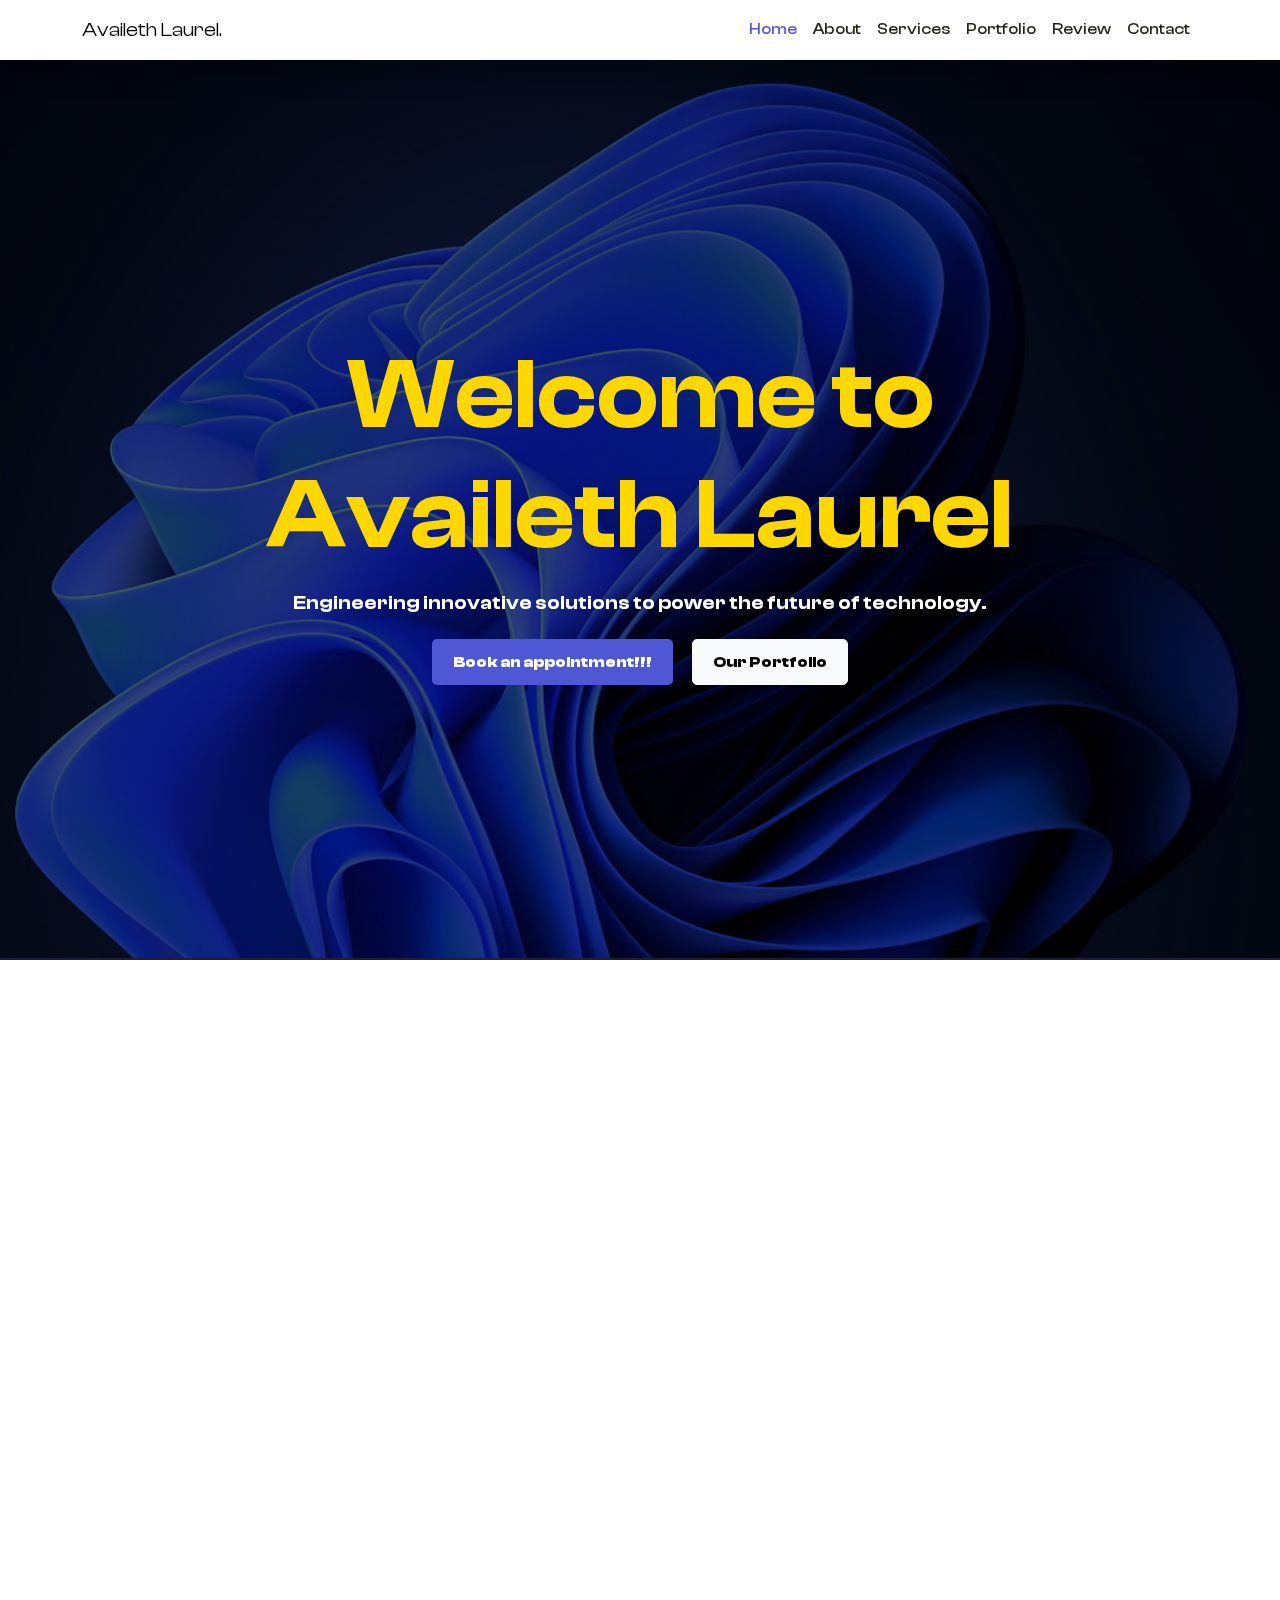
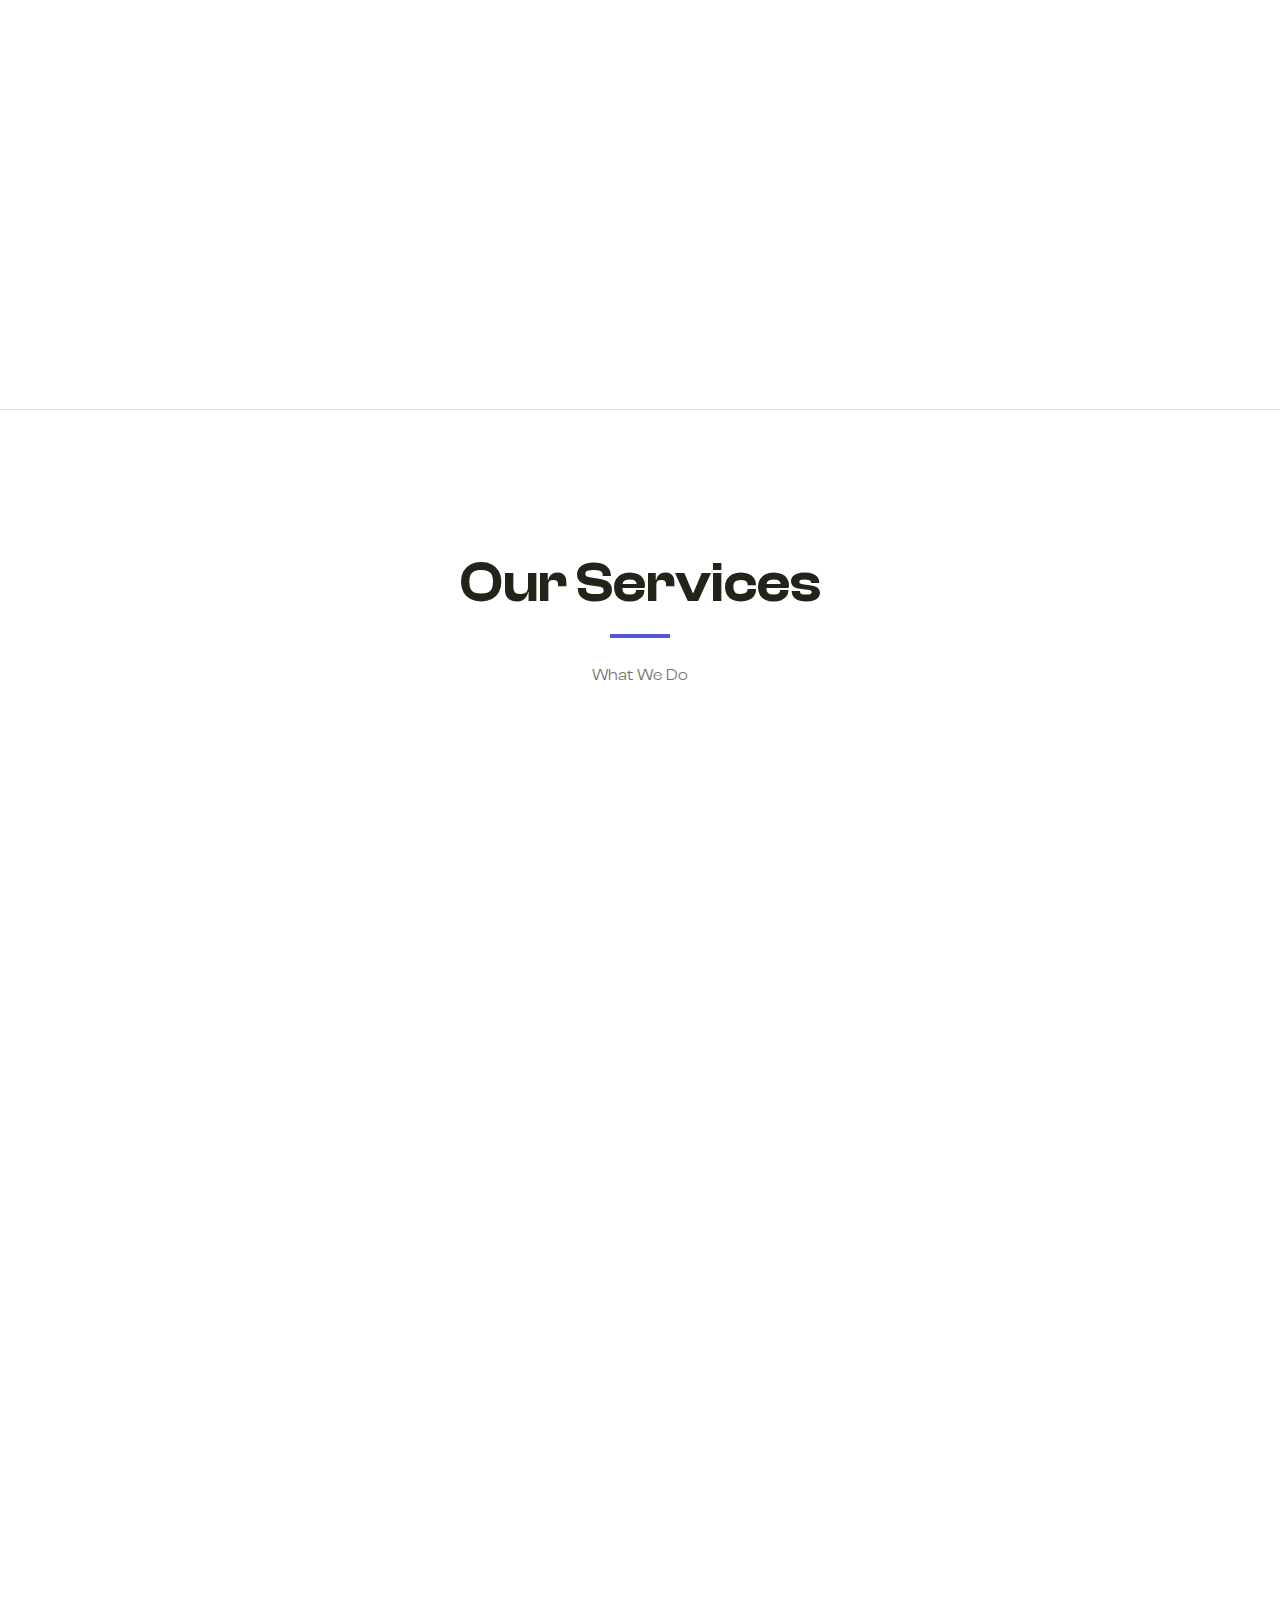
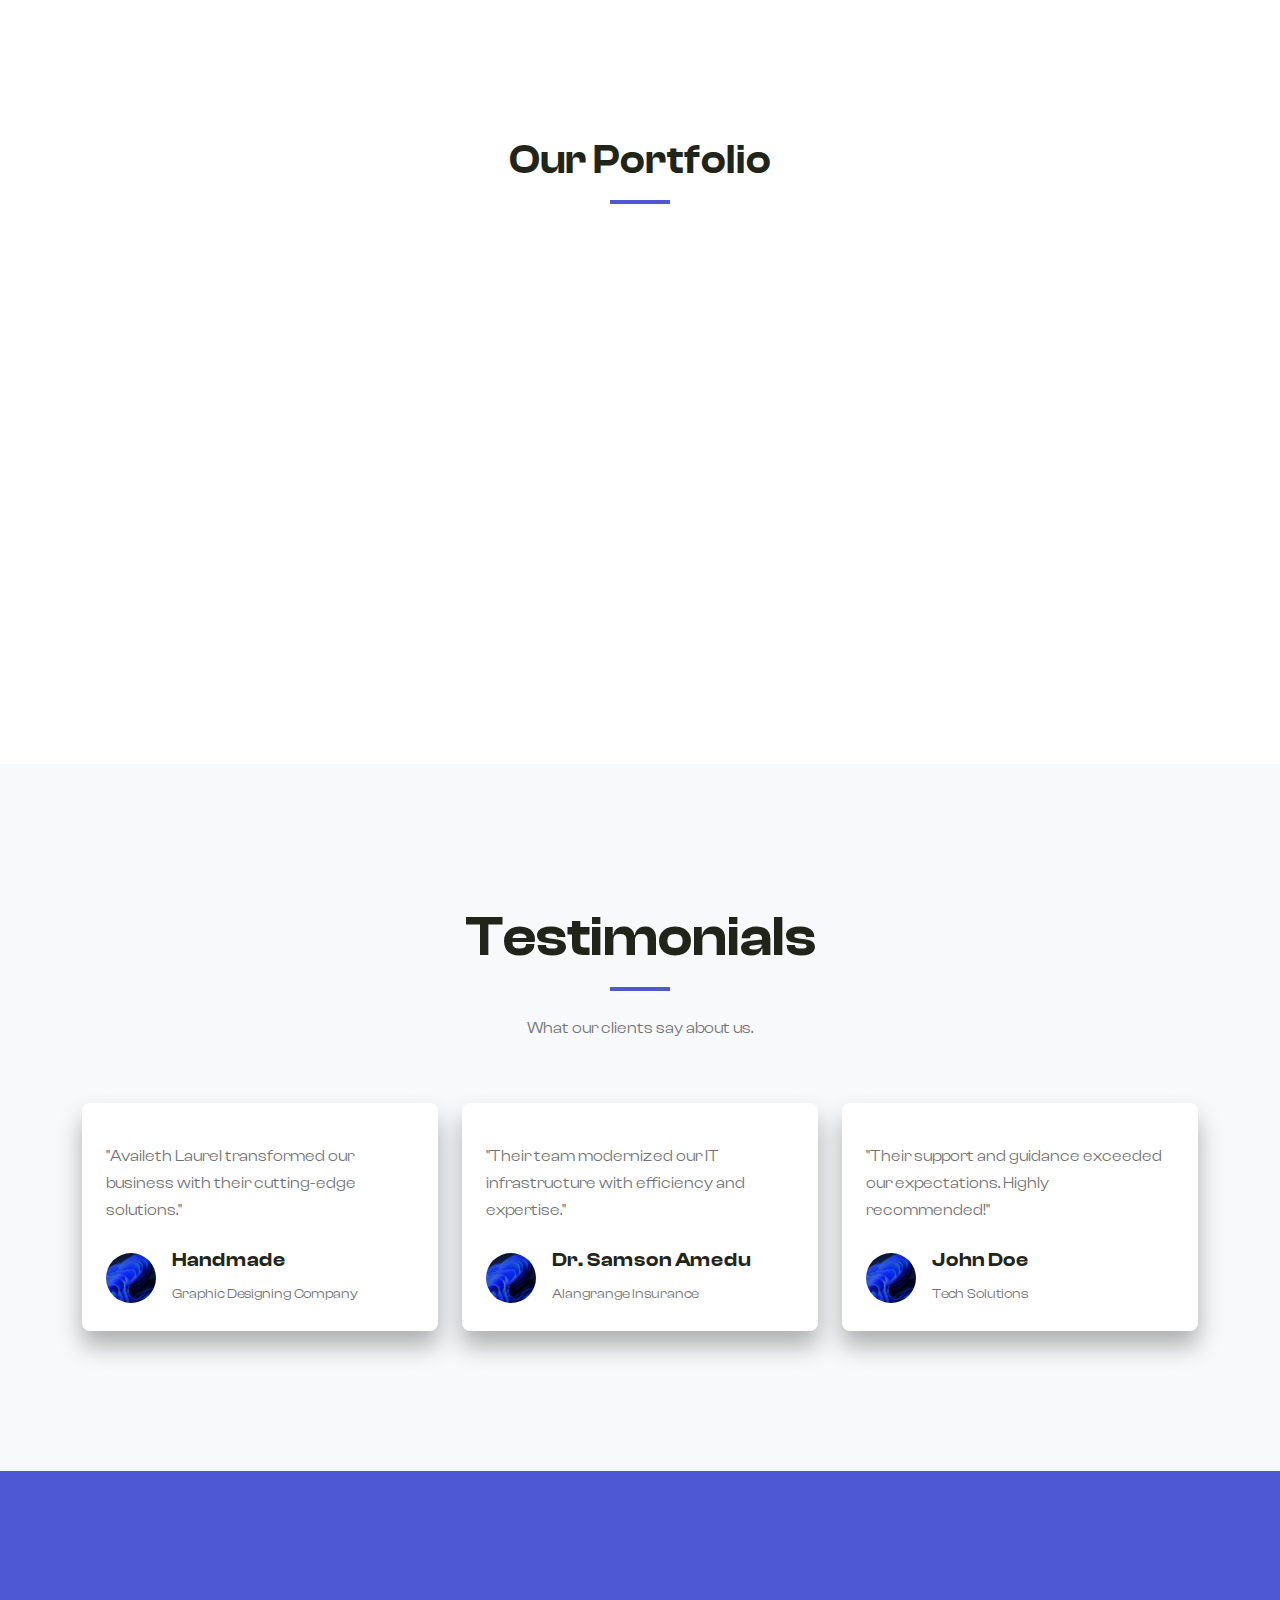
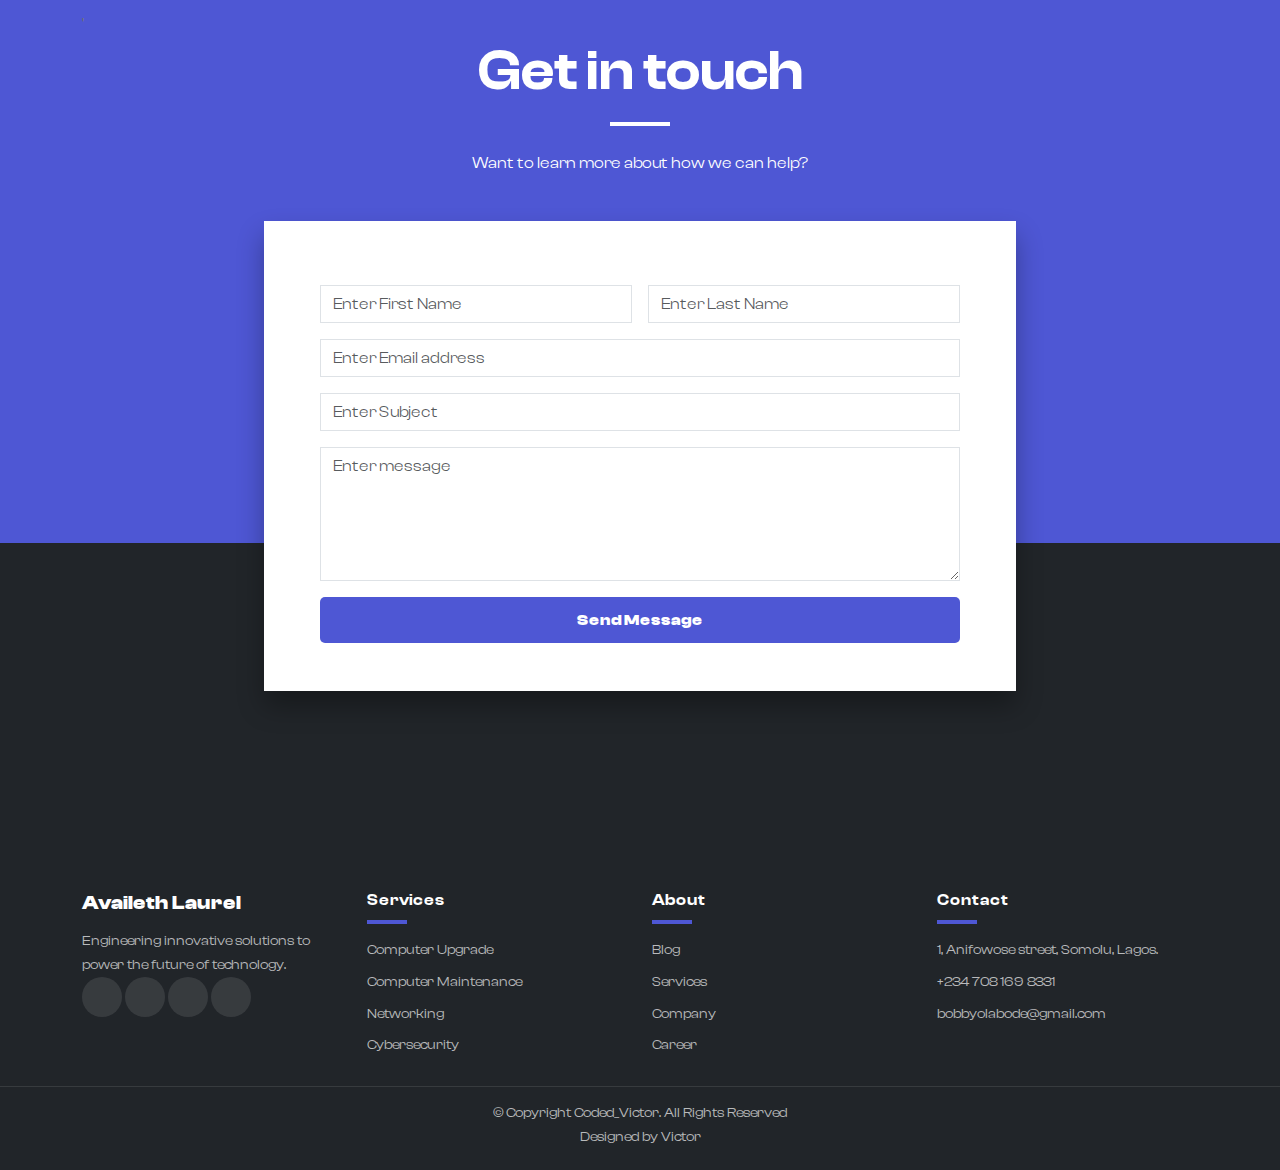
==== index.html @ b618d154 "Add files via upload" ====
<!doctype html>
<html lang="en">
  <head>
    <meta charset="utf-8">
    <meta name="viewport" content="width=device-width, initial-scale=1">
    <title>Company Website </title>
        <link rel="stylesheet" href="	https://cdn.jsdelivr.net/npm/bootstrap@5.3.3/dist/css/bootstrap.min.css">
        <link rel="stylesheet" href="https://cdnjs.cloudflare.com/ajax/libs/animate.css/4.1.1/animate.min.css"/>
        <link href="https://cdn.jsdelivr.net/npm/remixicon@4.5.0/fonts/remixicon.css" rel="stylesheet"/>
        <link rel="stylesheet" href="https://cdn.jsdelivr.net/npm/@fancyapps/ui@5.0/dist/fancybox/fancybox.css"/>
        <link rel="stylesheet" href="https://unpkg.com/aos@next/dist/aos.css" />
        <link rel="stylesheet" href="./assets/css/styles.css">
  </head>
  <body data-bs-spy="scroll" data-bs-target=".navbar">
    

    <!-- NAVBAR -->
    <nav class="navbar navbar-expand-lg bg-white sticky-top">
        <div class="container">
          <a class="navbar-brand" href="#">Availeth Laurel.</a>
          <button class="navbar-toggler" type="button" data-bs-toggle="collapse" data-bs-target="#navbarNavAltMarkup" aria-controls="navbarNavAltMarkup" aria-expanded="false" aria-label="Toggle navigation">
            <span class="navbar-toggler-icon"></span>
          </button>
          <div class="collapse navbar-collapse" id="navbarNavAltMarkup">
            <div class="navbar-nav ms-auto">
              <a class="nav-link active" aria-current="page" href="#hero">Home</a>
              <a class="nav-link" href="#about">About</a>
              <a class="nav-link" href="#services">Services</a>
              <a class="nav-link" href="#portfolio">Portfolio</a>
              <a class="nav-link" href="#review">Review</a>
              <a class="nav-link" href="#contact">Contact</a>

            </div>
          </div>
        </div>
      </nav>

      <!-- HERO -->
      <section id="hero" class="min-vh-100 d-flex align-items-center text-center">
        <div class="container">
            <div class="row">
                <div class="col-12">
                    <!-- AOS triggers scroll animation, Animate.css adds the bounce effect -->
                    <h1 data-aos="fade-right" data-aos-delay="250" 
                        class="animate__animated animate__bounceIn">
                        Welcome to <br>Availeth Laurel
                    </h1>
                    <h5 class="text-white mt-3 mb-4" data-aos="fade-left" data-aos-delay="350">
                        Engineering innovative solutions to power the future of technology.
                    </h5>
                    <div data-aos="fade-up">
                        <a href="#contact" class="btn btn-brand me-2 text-white">Book an appointment!!!</a>
                        <a href="#portfolio" class="btn btn-light ms-2 text-black">Our Portfolio</a>
                    </div>
                </div>
            </div>
        </div>
    </section>
    
      <!-- ABOUT -->
      <section id="about" class="section-padding">
        <div class="container" data-aos="fade-up" data-aos-delay="150">
          <div class="row"  >
            <div class="col-12 text-center">
              <div class="section-title">
                <h1 class="display-4 fw-semibold">About Us</h1>
                <div class="line"></div>
                <p>Get to know Us!</p>
              </div>
            </div>
          </div>
          <div class="row justify-content-between align-items-center">
            <div class="col-lg-6">
              <img src="assets/images/he.png" alt="">
            </div>
            <div class="col-lg-5">
              <h1>About Availeth Laurel</h1>
              <p class="mt-3 mb-4">With a commitment to excellence and a vision for the future, we partner with individuals and organizations to turn ideas into realities. Whether you're upgrading your systems, optimizing your network, or building a new application, Availeth Laurel is here to engineer success.</p>
            <div class="d-flex pt-4 mb-3">
              <div class="iconbox me-4">
              <i class="ri-mail-send-fill"></i>
            </div>
            <div>
              <h5>Reliability and Efficiency</h5>
            <p>Delivering high-quality solutions on time and within budget.</p>
            </div>
          </div>
          <div class="d-flex">
            <div class="iconbox me-4">
              <i class="ri-user-5-fill"></i>
          </div>
          <div>
            <h5>Client-Centric Approach</h5>
          <p>We prioritize understanding client needs and building long-term relationships.</p>
          </div>
        </div>
        <div class="d-flex">
          <div class="iconbox me-4">
          <i class="ri-hand-heart-line"></i>
        </div>
        <div>
          <h5> Vision and Values</h5>
        <p>Values innovation, integrity, and excellence in every project.</p>
        </div>
      </div>
        </div>
      </div>
    </div>
      </section>

      <!-- SERVICES -->
       <section id="services" class="section-padding border-top">
        <div class="container">
          <div class="row">
            <div class="col-12 text-center">
              <div class="section-title">
                <h1 class="display-4 fw-semibold">Our Services </h1>
                <div class="line"></div>
                <p>What We Do</p>
              </div>
            </div>
          </div>
          <div class="row g-4 text-center">
            <div class="col-lg-4 col-sm-6" data-aos="fade-up" data-aos-delay="250">
              <div class="service theme-shadow p-lg-5 p-4">
                <div class="iconbox">
                  <i class="ri-computer-line"></i>
                </div>
                <h5 class="mt-4 mb-3" data-aos="fade-up" data-aos-delay="350">System Procurement and Installation</h5>
                <p>Helping clients choose the right systems for their needs, ensuring compatibility, and providing setup assistance.</p>
              </div>
            </div>
            
            <div class="col-lg-4 col-sm-6" data-aos="fade-up" data-aos-delay="250">
              <div class="service theme-shadow p-lg-5 p-4">
                <div class="iconbox">
                  <i class="ri-stack-fill"></i>
                </div>
                <h5 class="mt-4 mb-3" data-aos="fade-up" data-aos-delay="350">Computer Upgrade</h5>
                <p>Enhancing your computer's performance with the latest hardware and software upgrades.</p>
              </div>
            </div>
            <div class="col-lg-4 col-sm-6" data-aos="fade-up" data-aos-delay="450">
              <div class="service theme-shadow p-lg-5 p-4">
                <div class="iconbox">
                  <i class="ri-tools-line"></i>
                </div>
                <h5 class="mt-4 mb-3">Computer Maintenance</h5>
                <p>Ensuring your systems run smoothly with regular check-ups and technical support.</p>
              </div>
            </div>
            <div class="col-lg-4 col-sm-6" data-aos="fade-up" data-aos-delay="550">
              <div class="service theme-shadow p-lg-5 p-4">
                <div class="iconbox">
                  <i class="ri-file-lock-fill"></i>                  
                </div>
                <h5 class="mt-4 mb-3">Cybersecurity Implementation</h5>
                <p>Protecting systems against breaches and vulnerabilities.</p>
              </div>
            </div>
            <div class="col-lg-4 col-sm-6">
              <div class="service theme-shadow p-lg-5 p-4" data-aos="fade-up" data-aos-delay="650">
                <div class="iconbox">
                  <i class="ri-links-line"></i>
                </div>
                <h5 class="mt-4 mb-3">Networking Solutions</h5>
                <p>Designing and managing secure computer networks.</p>
              </div>
            </div>

          </div>
          </div>
       </section>

       <!-- PORTFOLIO -->

       <section id="portfolio" class="section-padding">
        <div class="container">
          <div class="row">
            <div class="col-12 text-center">
              <div class="section-title">
                <h1 class="display=4 fw-semibold">Our Portfolio</h1>
                <div class="line"></div>
                <p></p>
              </div>
            </div>
          </div>
          <div class="row">
            <div class="col-md-4" data-aos="fade-up" data-aos-delay="150">
                <a data-fancybox="gallery" href="./assets/images/laptop1.PNG">
                    <img src="./assets/images/laptop1.PNG" alt="Portfolio 1" class="img-fluid">
                    <i class="ri-search-line"></i>
                </a>
            </div>
            <div class="col-md-4" data-aos="fade-up" data-aos-delay="250">
                <a data-fancybox="gallery" href="./assets/images/envy.png">
                    <img src="./assets/images/envy.PNG" alt="Portfolio 2" class="img-fluid">
                    <i class="ri-search-line"></i>
                </a>
            </div>
            <div class="col-md-4" data-aos="fade-up" data-aos-delay="350">
                <a data-fancybox="gallery" href="./assets/images/Lenovo.png">
                    <img src="./assets/images/lenovo.png" alt="Portfolio 3" class="img-fluid">
                    <i class="ri-search-line"></i>
                </a>
            </div>
        </div>
        
 
       </section>
       
       <section id="review" class="section-padding bg-light">
        <div class="container">
            <div class="row">
                <div class="col-12 text-center">
                    <div class="section-title">
                        <h1 class="display-4 fw-semibold">Testimonials</h1>
                        <div class="line"></div>
                        <p>What our clients say about us.</p>
                    </div>
                </div>
            </div>
            <div class="row gy-5 gx-4">
                <!-- Testimonial 1 -->
                <div class="col-lg-4 col-md-6">
                    <div class="review theme-shadow p-4 bg-white">
                        <div class="review-head text-warning mb-3">
                            <i class="ri-star-s-fill"></i>
                            <i class="ri-star-s-fill"></i>
                            <i class="ri-star-s-fill"></i>
                            <i class="ri-star-s-fill"></i>
                            <i class="ri-star-s-fill"></i>
                        </div>
                        <p>"Availeth Laurel transformed our business with their cutting-edge solutions."</p>
                        <div class="review-person d-flex align-items-center mt-4">
                            <img src="./assets/images/try.PNG" alt="Reviewer" class="me-3">
                            <div>
                                <h5>Handmade</h5>
                                <small>Graphic Designing Company</small>
                            </div>
                        </div>
                    </div>
                </div>
                <!-- Testimonial 2 -->
                <div class="col-lg-4 col-md-6">
                    <div class="review theme-shadow p-4 bg-white">
                        <div class="review-head text-warning mb-3">
                            <i class="ri-star-s-fill"></i>
                            <i class="ri-star-s-fill"></i>
                            <i class="ri-star-s-fill"></i>
                            <i class="ri-star-s-fill"></i>
                            <i class="ri-star-s-fill"></i>
                        </div>
                        <p>"Their team modernized our IT infrastructure with efficiency and expertise."</p>
                        <div class="review-person d-flex align-items-center mt-4">
                            <img src="./assets/images/try.PNG" alt="Reviewer" class="me-3">
                            <div>
                                <h5>Dr. Samson Amedu</h5>
                                <small>Alangrange Insurance</small>
                            </div>
                        </div>
                    </div>
                </div>
                <!-- Testimonial 3 -->
                <div class="col-lg-4 col-md-6">
                    <div class="review theme-shadow p-4 bg-white">
                        <div class="review-head text-warning mb-3">
                            <i class="ri-star-s-fill"></i>
                            <i class="ri-star-s-fill"></i>
                            <i class="ri-star-s-fill"></i>
                            <i class="ri-star-s-fill"></i>
                            <i class="ri-star-s-fill"></i>
                        </div>
                        <p>"Their support and guidance exceeded our expectations. Highly recommended!"</p>
                        <div class="review-person d-flex align-items-center mt-4">
                            <img src="./assets/images/try.PNG" alt="Reviewer" class="me-3">
                            <div>
                                <h5>John Doe</h5>
                                <small>Tech Solutions</small>
                            </div>
                        </div>
                    </div>
                </div>
            </div>
        </div>
    </section>
    
       <!-- CONTACT -->
       <section class="section-padding bg-dark" id="contact">
        <div class="container">'
          <div class="row">
            <div class="col-12 text-center">
              <div class="section-title">
                <h1 class="display-4 text-white fw-semibold">Get in touch</h1>
                <div class="line bg-white"></div>
                <p class="text-white">Want to learn more about how we can help?</p>
              </div>
            </div>
          </div>
          <div class="row justify-content-center">
            <div class="col-lg-8">
              <form id="contactForm" class="row g-3 p-lg-5 p-4 bg-white theme-shadow">
                <div class="form-group col-lg-6">
                    <input type="text" name="firstName" class="form-control" placeholder="Enter First Name" required>
                </div>
                <div class="form-group col-lg-6">
                    <input type="text" name="lastName" class="form-control" placeholder="Enter Last Name">
                </div>
                <div class="form-group col-lg-12">
                    <input type="email" name="email" class="form-control" placeholder="Enter Email address" required>
                </div>
                <div class="form-group col-lg-12">
                    <input type="text" name="subject" class="form-control" placeholder="Enter Subject">
                </div>
                <div class="form-group col-lg-12">
                    <textarea name="message" rows="5" class="form-control" placeholder="Enter message" required></textarea>
                </div>
                <div class="form-group col-lg-12 d-grid">
                    <button type="button" id="sendMessageButton" class="btn btn-brand text-white">Send Message</button>
                </div>
            </form>
                      
            </div>
          </div>
        </div>
       </section>

       <footer>
        <div class="footer-top container">
            <div class="row">
                <!-- Logo and Description -->
                <div class="col-md-3">
                    <h5>Availeth Laurel</h5>
                    <p>Engineering innovative solutions to power the future of technology.</p>
                    <div class="social-links">
                        <a href="https://wa.me/2347081698331"><i class="ri-whatsapp-fill"></i></a>
                        <a href="https://web.facebook.com/availethlaurel"><i class="ri-facebook-line"></i></a>
                        <a href="https://twitter.com/Availethlaurel"><i class="ri-twitter-x-line"></i></a>
                        <a href="https://www.tiktok.com/@thomas.olabode.av?_t=8s6eolh88r0&_r=1"><i class="ri-tiktok-line"></i></a>
                    </div>
                </div>
                <!-- Services Section -->
                <div class="col-md-3">
                    <h6>Services</h6>
                    <div class="line"></div>
                    <ul>
                        <li><a href="#services">Computer Upgrade</a></li>
                        <li><a href="#services">Computer Maintenance</a></li>
                        <li><a href="#services">Networking</a></li>
                        <li><a href="#services">Cybersecurity</a></li>
                    </ul>
                </div>
                <!-- About Section -->
                <div class="col-md-3">
                    <h6>About</h6>
                    <div class="line"></div>
                    <ul>
                        <li><a href="#">Blog</a></li>
                        <li><a href="#">Services</a></li>
                        <li><a href="#">Company</a></li>
                        <li><a href="#">Career</a></li>
                    </ul>
                </div>
                <!-- Contact Section -->
                <div class="col-md-3">
                    <h6>Contact</h6>
                    <div class="line"></div>
                    <ul>
                        <li>1, Anifowose street, Somolu, Lagos.</li>
                        <li>+234 708 169 8331</li>
                        <li><a href="bobbyolabode@gmail.com">bobbyolabode@gmail.com</a></li>
                    </ul>
                </div>
            </div>
        </div>
        <div class="footer-bottom text-center">
            <p>© Copyright Coded_Victor.    All Rights Reserved</p>
            <p>Designed by <a href=https://wa.me/2348188005812>Victor</a></p>
        </div>
    </footer>    
     <script src="https://cdn.jsdelivr.net/npm/bootstrap@5.3.3/dist/js/bootstrap.bundle.min.js"></script>
    <script src="https://cdn.jsdelivr.net/npm/@fancyapps/ui@5.0/dist/fancybox/fancybox.umd.js"></script>    
    <script src="https://unpkg.com/aos@next/dist/aos.js"></script>
     <script src="./assets/js/main.js"></script>
  </body>
</html>
---- assets/css/styles.css ----
@import url(../css/clash-display.css);

:root {
    --c-dark: #212519;
    --c-brand: #4e57d4;
    --c-brand-light: #6970dd;
    --c-body: #727272;
    --font-base: "ClashDisplay-Variable", sans-serif;
    --box-shadow: 0px 15px 25px rgba(0,0,0,0.3);
    --transition: all 0.5s ease ;
}

body{
    font-family: var(--font-base);
    line-height: 1.7;
    color: var(--c-body);
}

h1, h2, h3, h4, h5, h6,
.h1, .h2, .h3, .h4, .h5, .h6 {
    font-weight: 600;
    color: var(--c-dark);
}

a{
    text-decoration: none;
    color: var(--c-brand);
    transition: var(--transition);
}

a:hover {
    color: var(--c-brand-light);

}


img{
    max-width: 100%;
    height: auto;

}

.section-padding{
    padding-top: 140px;
    padding-bottom: 140px;
}

.theme-shadow{
    box-shadow: var(--box-shadow);
}

/* IMAGE ZOOM */
.image-zoom{
    position: relative;
    overflow: hidden;
}

.image-zoom-wrapper img{
    transition: var(--transition);

}

.image-zoom:hover .image-zoom-wrapper img{
    transform: scale(1.1);
}

/* NAVBAR */

.navbar{
    box-shadow: var(--box-shadow);
}
.navbar-nav .nav-link {
    font-weight: 500;
    color: var(--c-dark);
}

.navbar-nav .nav-link.active{
    color: var(--c-brand);
}

/* HERO */
#hero{
    background: linear-gradient(rgba(0,0,0,0.507), rgba(0,0,0,0.438)), url(../images/try.PNG) ;
    background-position: center;
    background-size: cover;
}

/* SECTION */

.section-title{
    margin-bottom: 60px;

}

.section-title .line{
    width: 60px;
    height: 4px;
    background-color: var(--c-brand);
    margin: 16px auto 24px auto;
}

.section-title p{
    max-width: 500px;
    margin-left: auto;
    margin-right: auto;
}

/* WELCOME */
.animate__animated.animate__bounceIn {
    font-size: 100px;
    --animate-duration: 10s;
    color: gold;
  }


/* BTN */
.btn {
    font-weight: bold;
    font-size: 16px;
    padding: 10px 20px;
    border-radius: 5px;
    text-decoration: none;
    display: inline-block;
    text-align: center;
}

.btn-brand {
    background-color: #4e57d4;
    color: white;
}

.btn-brand:hover {
    background-color: #6970dd;
    color: #fff;
}


/* ICONBOX */
.iconbox{
    width: 60px;
    height: 60px;
    display: inline-flex;
    align-items: center;
    justify-content: center;
    background: rgba(var(--c-brand-rgb),0.2);
     color: var(--c-brand);
     font-size: 34px;
     flex: none;

}

/* SERVICE */
.service{
    position: relative;
    overflow: hidden;
    z-index: 2;

}

.service::after{
    content: "";
    width: 48px;
    height: 40px;
    background: rgba(var(--c-brand-rgb), 0.2);
    position: absolute;
    bottom: 0;
    right: 0;
    transition: var(--transition);
}

.service:hover::after{
    width: 100%;
    height: 100%;
    background: var(--c-brand);
    z-index: -1;
}

.service:hover h5,
.service:hover p{
    color: white;
}
.service:hover .iconbox{
        background-color: rgba(68, 24, 24, 0.52);
        color: white;
}

/* PORTFOLIO */
.portfolio-item .iconbox{
    background-color: var(--c-brand);
    color: white;
    position: absolute;
    top: 40%;
    left: 50%;
    transform: translate(-50%, -50%);
    opacity: 0;

}

.portfolio-item:hover .iconbox{
    opacity: 1;
    top: 50%;
    
}

.portfolio-item {
    position: relative;
    overflow: hidden;
    margin-bottom: 20px;
}

.portfolio-item img {
    width: 100%;
    height: auto;
    object-fit: cover;
    margin-bottom: 20px;
    border-radius: 8px; /* Optional: Rounded corners */
    transition: transform 0.3s ease;
}

.portfolio-item img:hover {
    transform: scale(1.05); /* Slight zoom on hover */
}

/* ICON */
/* Portfolio Section */
.col-md-4 {
    position: relative;
    margin-bottom: 20px;
}

.col-md-4 img {
    width: 100%;
    height: auto;
    display: block;
    border-radius: 8px; /* Optional: Rounded corners */
    transition: transform 0.3s ease;
}

/* Hover Zoom Effect for Images */
.col-md-4 img:hover {
    transform: scale(1.05); /* Slight zoom-in on hover */
}

/* Icon Styling */
.col-md-4 i {
    position: absolute;
    top: 50%;
    left: 50%;
    transform: translate(-50%, -50%);
    font-size: 2rem;
    color: white;
    opacity: 0; /* Initially hidden */
    background-color: blue;
    width: 50px;
    height: 50px;
    display: flex;
    justify-content: center;
    align-items: center;
    border-radius: 8px; /* Rounded corners for the square */
    transition: opacity 0.3s ease, transform 0.3s ease;
}

/* Show Icon on Hover */
.col-md-4:hover i {
    opacity: 1; /* Make icon visible on hover */
    transform: translate(-50%, -50%) scale(1.1); /* Slightly enlarge the icon on hover */
}

/* Testimonials Section */
.review {
    border-radius: 8px;
    box-shadow: var(--box-shadow);
    transition: var(--transition);
}

.review:hover {
    transform: scale(1.02);
}

.review-head i {
    font-size: 20px;
}

.review-person img {
    width: 50px;
    height: 50px;
    border-radius: 50%;
    object-fit: cover;
}

/* CONTACT */
#contact{
    position: relative;
    z-index: 2;
}

#contact::after{
    content: "";
    width: 100%;
    height: 70%;
    background: var(--c-brand);
    background-position: center;
    background-size: cover;
    position: absolute;
    top: 0;
    left: 0;
    z-index: -1;
}

#contact .form-control{
    border-radius: 0;
}

#contact .form-control:focus{
    box-shadow: none;
    border-color: var(--c-brand-light);
}

/* Footer */
footer {
    background-color: #212529;
    color: rgba(255, 255, 255, 0.7);
    padding-top: 60px;
    padding-bottom: 20px;
    font-size: 14px;
    line-height: 1.7;
}

footer h5 {
    font-size: 20px;
    font-weight: 700;
    color: white;
    margin-bottom: 15px;
}

footer h6 {
    font-size: 16px;
    font-weight: 600;
    color: white;
    margin-bottom: 10px;
}

footer p,
footer a {
    font-size: 14px;
    color: rgba(255, 255, 255, 0.7);
    margin: 0;
}

footer ul {
    list-style: none;
    padding: 0;
    margin: 0;
}

footer ul li {
    margin-bottom: 8px;
}

footer ul li a:hover {
    color: #4e57d4;
}

footer .line {
    width: 40px;
    height: 4px;
    background-color: #4e57d4;
    margin-bottom: 15px;
}

.social-links a {
    height: 40px;
    width: 40px;
    display: inline-flex;
    align-items: center;
    justify-content: center;
    background-color: rgba(255,255,255,0.1);
    color: rgba(255, 255, 255, 0.7);
    border-radius: 100px;
    font-size: 18px;
    transition: 0.3s;
}

.social-links a:hover {
    color: #4e57d4;
}

.footer-bottom {
    border-top: 1px solid rgba(255, 255, 255, 0.1);
    padding-top: 15px;
    margin-top: 20px;
    font-size: 13px;
    color: rgba(255, 255, 255, 0.5);
}
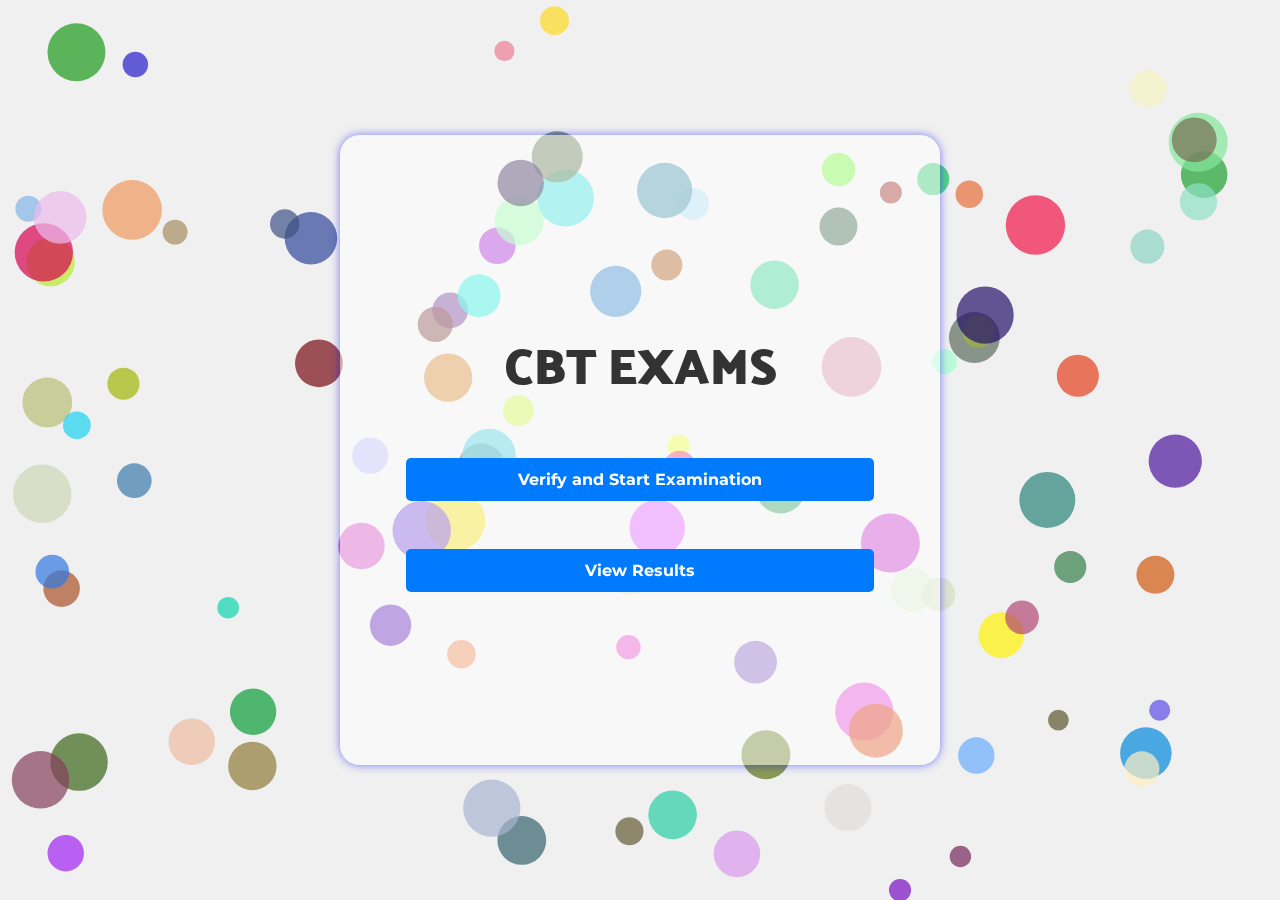
==== commit 0477bbad: "Create index.html" ====
--- a/index.html
+++ b/index.html
@@ -1,386 +1,21 @@
-<!doctype html>
-<html lang="en">
-  <head>
-    <meta charset="utf-8">
-    <meta name="viewport" content="width=device-width, initial-scale=1">
-    <title>Company Website </title>
-        <link rel="stylesheet" href="	https://cdn.jsdelivr.net/npm/bootstrap@5.3.3/dist/css/bootstrap.min.css">
-        <link rel="stylesheet" href="https://cdnjs.cloudflare.com/ajax/libs/animate.css/4.1.1/animate.min.css"/>
-        <link href="https://cdn.jsdelivr.net/npm/remixicon@4.5.0/fonts/remixicon.css" rel="stylesheet"/>
-        <link rel="stylesheet" href="https://cdn.jsdelivr.net/npm/@fancyapps/ui@5.0/dist/fancybox/fancybox.css"/>
-        <link rel="stylesheet" href="https://unpkg.com/aos@next/dist/aos.css" />
-        <link rel="stylesheet" href="./assets/css/styles.css">
-  </head>
-  <body data-bs-spy="scroll" data-bs-target=".navbar">
-    
-
-    <!-- NAVBAR -->
-    <nav class="navbar navbar-expand-lg bg-white sticky-top">
-        <div class="container">
-          <a class="navbar-brand" href="#">Availeth Laurel.</a>
-          <button class="navbar-toggler" type="button" data-bs-toggle="collapse" data-bs-target="#navbarNavAltMarkup" aria-controls="navbarNavAltMarkup" aria-expanded="false" aria-label="Toggle navigation">
-            <span class="navbar-toggler-icon"></span>
-          </button>
-          <div class="collapse navbar-collapse" id="navbarNavAltMarkup">
-            <div class="navbar-nav ms-auto">
-              <a class="nav-link active" aria-current="page" href="#hero">Home</a>
-              <a class="nav-link" href="#about">About</a>
-              <a class="nav-link" href="#services">Services</a>
-              <a class="nav-link" href="#portfolio">Portfolio</a>
-              <a class="nav-link" href="#review">Review</a>
-              <a class="nav-link" href="#contact">Contact</a>
-
-            </div>
-          </div>
-        </div>
-      </nav>
-
-      <!-- HERO -->
-      <section id="hero" class="min-vh-100 d-flex align-items-center text-center">
-        <div class="container">
-            <div class="row">
-                <div class="col-12">
-                    <!-- AOS triggers scroll animation, Animate.css adds the bounce effect -->
-                    <h1 data-aos="fade-right" data-aos-delay="250" 
-                        class="animate__animated animate__bounceIn">
-                        Welcome to <br>Availeth Laurel
-                    </h1>
-                    <h5 class="text-white mt-3 mb-4" data-aos="fade-left" data-aos-delay="350">
-                        Engineering innovative solutions to power the future of technology.
-                    </h5>
-                    <div data-aos="fade-up">
-                        <a href="#contact" class="btn btn-brand me-2 text-white">Book an appointment!!!</a>
-                        <a href="#portfolio" class="btn btn-light ms-2 text-black">Our Portfolio</a>
-                    </div>
-                </div>
-            </div>
-        </div>
-    </section>
-    
-      <!-- ABOUT -->
-      <section id="about" class="section-padding">
-        <div class="container" data-aos="fade-up" data-aos-delay="150">
-          <div class="row"  >
-            <div class="col-12 text-center">
-              <div class="section-title">
-                <h1 class="display-4 fw-semibold">About Us</h1>
-                <div class="line"></div>
-                <p>Get to know Us!</p>
-              </div>
-            </div>
-          </div>
-          <div class="row justify-content-between align-items-center">
-            <div class="col-lg-6">
-              <img src="assets/images/he.png" alt="">
-            </div>
-            <div class="col-lg-5">
-              <h1>About Availeth Laurel</h1>
-              <p class="mt-3 mb-4">With a commitment to excellence and a vision for the future, we partner with individuals and organizations to turn ideas into realities. Whether you're upgrading your systems, optimizing your network, or building a new application, Availeth Laurel is here to engineer success.</p>
-            <div class="d-flex pt-4 mb-3">
-              <div class="iconbox me-4">
-              <i class="ri-mail-send-fill"></i>
-            </div>
-            <div>
-              <h5>Reliability and Efficiency</h5>
-            <p>Delivering high-quality solutions on time and within budget.</p>
-            </div>
-          </div>
-          <div class="d-flex">
-            <div class="iconbox me-4">
-              <i class="ri-user-5-fill"></i>
-          </div>
-          <div>
-            <h5>Client-Centric Approach</h5>
-          <p>We prioritize understanding client needs and building long-term relationships.</p>
-          </div>
-        </div>
-        <div class="d-flex">
-          <div class="iconbox me-4">
-          <i class="ri-hand-heart-line"></i>
-        </div>
-        <div>
-          <h5> Vision and Values</h5>
-        <p>Values innovation, integrity, and excellence in every project.</p>
-        </div>
-      </div>
-        </div>
-      </div>
-    </div>
-      </section>
-
-      <!-- SERVICES -->
-       <section id="services" class="section-padding border-top">
-        <div class="container">
-          <div class="row">
-            <div class="col-12 text-center">
-              <div class="section-title">
-                <h1 class="display-4 fw-semibold">Our Services </h1>
-                <div class="line"></div>
-                <p>What We Do</p>
-              </div>
-            </div>
-          </div>
-          <div class="row g-4 text-center">
-            <div class="col-lg-4 col-sm-6" data-aos="fade-up" data-aos-delay="250">
-              <div class="service theme-shadow p-lg-5 p-4">
-                <div class="iconbox">
-                  <i class="ri-computer-line"></i>
-                </div>
-                <h5 class="mt-4 mb-3" data-aos="fade-up" data-aos-delay="350">System Procurement and Installation</h5>
-                <p>Helping clients choose the right systems for their needs, ensuring compatibility, and providing setup assistance.</p>
-              </div>
-            </div>
-            
-            <div class="col-lg-4 col-sm-6" data-aos="fade-up" data-aos-delay="250">
-              <div class="service theme-shadow p-lg-5 p-4">
-                <div class="iconbox">
-                  <i class="ri-stack-fill"></i>
-                </div>
-                <h5 class="mt-4 mb-3" data-aos="fade-up" data-aos-delay="350">Computer Upgrade</h5>
-                <p>Enhancing your computer's performance with the latest hardware and software upgrades.</p>
-              </div>
-            </div>
-            <div class="col-lg-4 col-sm-6" data-aos="fade-up" data-aos-delay="450">
-              <div class="service theme-shadow p-lg-5 p-4">
-                <div class="iconbox">
-                  <i class="ri-tools-line"></i>
-                </div>
-                <h5 class="mt-4 mb-3">Computer Maintenance</h5>
-                <p>Ensuring your systems run smoothly with regular check-ups and technical support.</p>
-              </div>
-            </div>
-            <div class="col-lg-4 col-sm-6" data-aos="fade-up" data-aos-delay="550">
-              <div class="service theme-shadow p-lg-5 p-4">
-                <div class="iconbox">
-                  <i class="ri-file-lock-fill"></i>                  
-                </div>
-                <h5 class="mt-4 mb-3">Cybersecurity Implementation</h5>
-                <p>Protecting systems against breaches and vulnerabilities.</p>
-              </div>
-            </div>
-            <div class="col-lg-4 col-sm-6">
-              <div class="service theme-shadow p-lg-5 p-4" data-aos="fade-up" data-aos-delay="650">
-                <div class="iconbox">
-                  <i class="ri-links-line"></i>
-                </div>
-                <h5 class="mt-4 mb-3">Networking Solutions</h5>
-                <p>Designing and managing secure computer networks.</p>
-              </div>
-            </div>
-
-          </div>
-          </div>
-       </section>
-
-       <!-- PORTFOLIO -->
-
-       <section id="portfolio" class="section-padding">
-        <div class="container">
-          <div class="row">
-            <div class="col-12 text-center">
-              <div class="section-title">
-                <h1 class="display=4 fw-semibold">Our Portfolio</h1>
-                <div class="line"></div>
-                <p></p>
-              </div>
-            </div>
-          </div>
-          <div class="row">
-            <div class="col-md-4" data-aos="fade-up" data-aos-delay="150">
-                <a data-fancybox="gallery" href="./assets/images/laptop1.PNG">
-                    <img src="./assets/images/laptop1.PNG" alt="Portfolio 1" class="img-fluid">
-                    <i class="ri-search-line"></i>
-                </a>
-            </div>
-            <div class="col-md-4" data-aos="fade-up" data-aos-delay="250">
-                <a data-fancybox="gallery" href="./assets/images/envy.png">
-                    <img src="./assets/images/envy.PNG" alt="Portfolio 2" class="img-fluid">
-                    <i class="ri-search-line"></i>
-                </a>
-            </div>
-            <div class="col-md-4" data-aos="fade-up" data-aos-delay="350">
-                <a data-fancybox="gallery" href="./assets/images/Lenovo.png">
-                    <img src="./assets/images/lenovo.png" alt="Portfolio 3" class="img-fluid">
-                    <i class="ri-search-line"></i>
-                </a>
-            </div>
-        </div>
-        
- 
-       </section>
-       
-       <section id="review" class="section-padding bg-light">
-        <div class="container">
-            <div class="row">
-                <div class="col-12 text-center">
-                    <div class="section-title">
-                        <h1 class="display-4 fw-semibold">Testimonials</h1>
-                        <div class="line"></div>
-                        <p>What our clients say about us.</p>
-                    </div>
-                </div>
-            </div>
-            <div class="row gy-5 gx-4">
-                <!-- Testimonial 1 -->
-                <div class="col-lg-4 col-md-6">
-                    <div class="review theme-shadow p-4 bg-white">
-                        <div class="review-head text-warning mb-3">
-                            <i class="ri-star-s-fill"></i>
-                            <i class="ri-star-s-fill"></i>
-                            <i class="ri-star-s-fill"></i>
-                            <i class="ri-star-s-fill"></i>
-                            <i class="ri-star-s-fill"></i>
-                        </div>
-                        <p>"Availeth Laurel transformed our business with their cutting-edge solutions."</p>
-                        <div class="review-person d-flex align-items-center mt-4">
-                            <img src="./assets/images/try.PNG" alt="Reviewer" class="me-3">
-                            <div>
-                                <h5>Handmade</h5>
-                                <small>Graphic Designing Company</small>
-                            </div>
-                        </div>
-                    </div>
-                </div>
-                <!-- Testimonial 2 -->
-                <div class="col-lg-4 col-md-6">
-                    <div class="review theme-shadow p-4 bg-white">
-                        <div class="review-head text-warning mb-3">
-                            <i class="ri-star-s-fill"></i>
-                            <i class="ri-star-s-fill"></i>
-                            <i class="ri-star-s-fill"></i>
-                            <i class="ri-star-s-fill"></i>
-                            <i class="ri-star-s-fill"></i>
-                        </div>
-                        <p>"Their team modernized our IT infrastructure with efficiency and expertise."</p>
-                        <div class="review-person d-flex align-items-center mt-4">
-                            <img src="./assets/images/try.PNG" alt="Reviewer" class="me-3">
-                            <div>
-                                <h5>Dr. Samson Amedu</h5>
-                                <small>Alangrange Insurance</small>
-                            </div>
-                        </div>
-                    </div>
-                </div>
-                <!-- Testimonial 3 -->
-                <div class="col-lg-4 col-md-6">
-                    <div class="review theme-shadow p-4 bg-white">
-                        <div class="review-head text-warning mb-3">
-                            <i class="ri-star-s-fill"></i>
-                            <i class="ri-star-s-fill"></i>
-                            <i class="ri-star-s-fill"></i>
-                            <i class="ri-star-s-fill"></i>
-                            <i class="ri-star-s-fill"></i>
-                        </div>
-                        <p>"Their support and guidance exceeded our expectations. Highly recommended!"</p>
-                        <div class="review-person d-flex align-items-center mt-4">
-                            <img src="./assets/images/try.PNG" alt="Reviewer" class="me-3">
-                            <div>
-                                <h5>John Doe</h5>
-                                <small>Tech Solutions</small>
-                            </div>
-                        </div>
-                    </div>
-                </div>
-            </div>
-        </div>
-    </section>
-    
-       <!-- CONTACT -->
-       <section class="section-padding bg-dark" id="contact">
-        <div class="container">'
-          <div class="row">
-            <div class="col-12 text-center">
-              <div class="section-title">
-                <h1 class="display-4 text-white fw-semibold">Get in touch</h1>
-                <div class="line bg-white"></div>
-                <p class="text-white">Want to learn more about how we can help?</p>
-              </div>
-            </div>
-          </div>
-          <div class="row justify-content-center">
-            <div class="col-lg-8">
-              <form id="contactForm" class="row g-3 p-lg-5 p-4 bg-white theme-shadow">
-                <div class="form-group col-lg-6">
-                    <input type="text" name="firstName" class="form-control" placeholder="Enter First Name" required>
-                </div>
-                <div class="form-group col-lg-6">
-                    <input type="text" name="lastName" class="form-control" placeholder="Enter Last Name">
-                </div>
-                <div class="form-group col-lg-12">
-                    <input type="email" name="email" class="form-control" placeholder="Enter Email address" required>
-                </div>
-                <div class="form-group col-lg-12">
-                    <input type="text" name="subject" class="form-control" placeholder="Enter Subject">
-                </div>
-                <div class="form-group col-lg-12">
-                    <textarea name="message" rows="5" class="form-control" placeholder="Enter message" required></textarea>
-                </div>
-                <div class="form-group col-lg-12 d-grid">
-                    <button type="button" id="sendMessageButton" class="btn btn-brand text-white">Send Message</button>
-                </div>
-            </form>
-                      
-            </div>
-          </div>
-        </div>
-       </section>
-
-       <footer>
-        <div class="footer-top container">
-            <div class="row">
-                <!-- Logo and Description -->
-                <div class="col-md-3">
-                    <h5>Availeth Laurel</h5>
-                    <p>Engineering innovative solutions to power the future of technology.</p>
-                    <div class="social-links">
-                        <a href="https://wa.me/2347081698331"><i class="ri-whatsapp-fill"></i></a>
-                        <a href="https://web.facebook.com/availethlaurel"><i class="ri-facebook-line"></i></a>
-                        <a href="https://twitter.com/Availethlaurel"><i class="ri-twitter-x-line"></i></a>
-                        <a href="https://www.tiktok.com/@thomas.olabode.av?_t=8s6eolh88r0&_r=1"><i class="ri-tiktok-line"></i></a>
-                    </div>
-                </div>
-                <!-- Services Section -->
-                <div class="col-md-3">
-                    <h6>Services</h6>
-                    <div class="line"></div>
-                    <ul>
-                        <li><a href="#services">Computer Upgrade</a></li>
-                        <li><a href="#services">Computer Maintenance</a></li>
-                        <li><a href="#services">Networking</a></li>
-                        <li><a href="#services">Cybersecurity</a></li>
-                    </ul>
-                </div>
-                <!-- About Section -->
-                <div class="col-md-3">
-                    <h6>About</h6>
-                    <div class="line"></div>
-                    <ul>
-                        <li><a href="#">Blog</a></li>
-                        <li><a href="#">Services</a></li>
-                        <li><a href="#">Company</a></li>
-                        <li><a href="#">Career</a></li>
-                    </ul>
-                </div>
-                <!-- Contact Section -->
-                <div class="col-md-3">
-                    <h6>Contact</h6>
-                    <div class="line"></div>
-                    <ul>
-                        <li>1, Anifowose street, Somolu, Lagos.</li>
-                        <li>+234 708 169 8331</li>
-                        <li><a href="bobbyolabode@gmail.com">bobbyolabode@gmail.com</a></li>
-                    </ul>
-                </div>
-            </div>
-        </div>
-        <div class="footer-bottom text-center">
-            <p>© Copyright Coded_Victor.    All Rights Reserved</p>
-            <p>Designed by <a href=https://wa.me/2348188005812>Victor</a></p>
-        </div>
-    </footer>    
-     <script src="https://cdn.jsdelivr.net/npm/bootstrap@5.3.3/dist/js/bootstrap.bundle.min.js"></script>
-    <script src="https://cdn.jsdelivr.net/npm/@fancyapps/ui@5.0/dist/fancybox/fancybox.umd.js"></script>    
-    <script src="https://unpkg.com/aos@next/dist/aos.js"></script>
-     <script src="./assets/js/main.js"></script>
-  </body>
-</html>+<!DOCTYPE html>
+<html lang="en">
+<head>
+    <meta charset="UTF-8">
+    <meta name="viewport" content="width=device-width, initial-scale=1.0">
+    <title>CBT Exams</title>
+    <link rel="stylesheet" href="project.css">
+    <link rel="preconnect" href="https://fonts.googleapis.com">
+<link rel="preconnect" href="https://fonts.gstatic.com" crossorigin>
+<link href="https://fonts.googleapis.com/css2?family=Montserrat:ital,wght@0,100..900;1,100..900&family=Palanquin+Dark:wght@400;500;600;700&family=Roboto:ital,wght@0,100;0,300;0,400;0,500;0,700;0,900;1,100;1,300;1,400;1,500;1,700;1,900&display=swap" rel="stylesheet">
+</head>
+<body>
+    <canvas id="backgroundCanvas"></canvas>
+    <div class="container flex-center flex-column" id="home">
+        <h1>CBT EXAMS</h1>
+        <a class="btn" href="verify.html">Verify and Start Examination</a>
+        <a class="btn" href="results.html">View Results</a>
+    </div>
+    <script src="project.js"></script>
+</body>
+</html>
--- a/project.css
+++ b/project.css
@@ -0,0 +1,102 @@
+body {
+    font-family: "Palanquin Dark", sans-serif;
+    font-weight: 700;
+    font-style: normal;
+    font-size: 25px;
+    margin: 0;
+    padding: 0;
+    background-color: #f0f0f0;
+    display: flex;
+    justify-content: center;
+    overflow: hidden;
+    align-items: center;
+    height: 100vh;
+    position: relative;
+}
+
+canvas {
+    position: absolute;
+    top: 0;
+    left: 0;
+    width: 100%;
+    height: 100%;
+    z-index: -1; /* Ensures canvas is behind other content */
+}
+
+.container {
+    text-align: center;
+    background: rgba(255, 255, 255, 0.5);
+    padding: rem;
+    border-radius: 20px;
+    box-shadow: 0 0 10px rgba(0,0,255,0.5);
+    width: 80%;
+    height: 70vh;
+    max-width: 600px;
+    box-sizing: border-box;
+   
+}
+
+h1 {
+    margin-bottom: 1.5rem;
+    color: #333;
+}
+
+.btn {
+    display: block; /* Make the button a block element */
+    width: 70%; /* Full width button */
+    margin: 1.5rem 0; /* Margin top and bottom for spacing */
+    padding: 0.75rem 1.5rem;
+    font-family: "Montserrat", sans-serif;
+    font-optical-sizing: auto;
+    font-weight: 10px;
+    font-style: normal;
+    font-size: 1rem;
+    color: #fff;
+    background-color: #007bff;
+    border: none;
+    border-radius: 5px;
+    text-decoration: none;
+    transition: background-color 0.3s ease;
+}
+
+.btn:hover {
+    background-color: #0056b3;
+}
+
+.flex-center {
+    display: flex;
+    justify-content: center;
+    align-items: center;
+}
+
+.flex-column {
+    flex-direction: column;
+}
+
+/* Media Queries for Responsiveness */
+@media (max-width: 768px) {
+    .container {
+        width: 90%;
+        padding: 1.5rem;
+    }
+
+    .btn {
+        font-size: 0.9rem;
+        width: 70%;
+    }
+}
+
+@media (max-width: 480px) {
+    .container {
+        width: 95%;
+        padding: 1rem;
+        height: 70vh;
+    }
+
+    .btn {
+        font-size: 0.8rem;
+        padding: 0.5rem 1rem;
+        width: 70%;
+        
+    }
+}
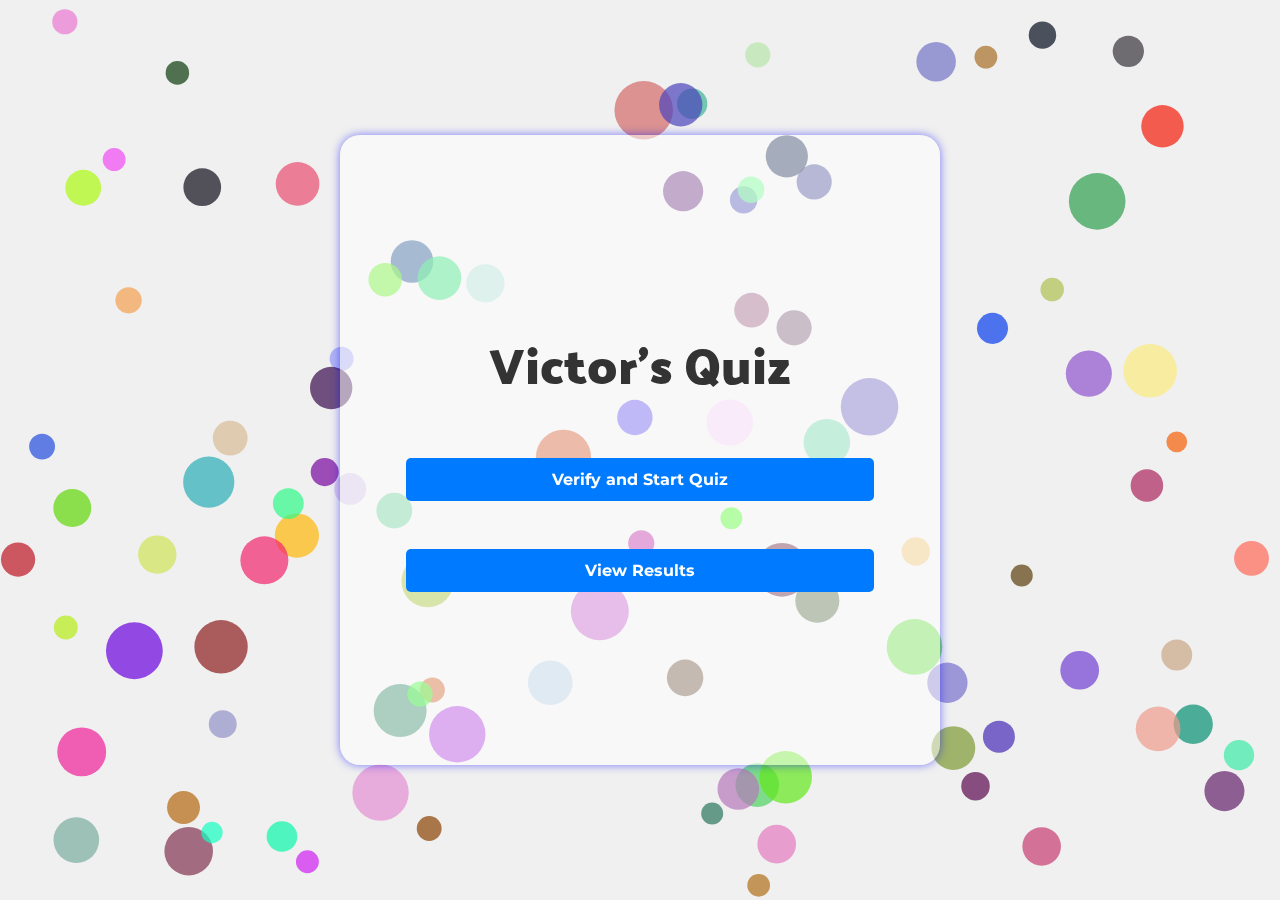
==== commit da26b5b3: "Update index.html" ====
--- a/index.html
+++ b/index.html
@@ -3,7 +3,7 @@
 <head>
     <meta charset="UTF-8">
     <meta name="viewport" content="width=device-width, initial-scale=1.0">
-    <title>CBT Exams</title>
+    <title>Victor's Quiz</title>
     <link rel="stylesheet" href="project.css">
     <link rel="preconnect" href="https://fonts.googleapis.com">
 <link rel="preconnect" href="https://fonts.gstatic.com" crossorigin>
@@ -12,8 +12,8 @@
 <body>
     <canvas id="backgroundCanvas"></canvas>
     <div class="container flex-center flex-column" id="home">
-        <h1>CBT EXAMS</h1>
-        <a class="btn" href="verify.html">Verify and Start Examination</a>
+        <h1>Victor's Quiz</h1>
+        <a class="btn" href="verify.html">Verify and Start Quiz</a>
         <a class="btn" href="results.html">View Results</a>
     </div>
     <script src="project.js"></script>
